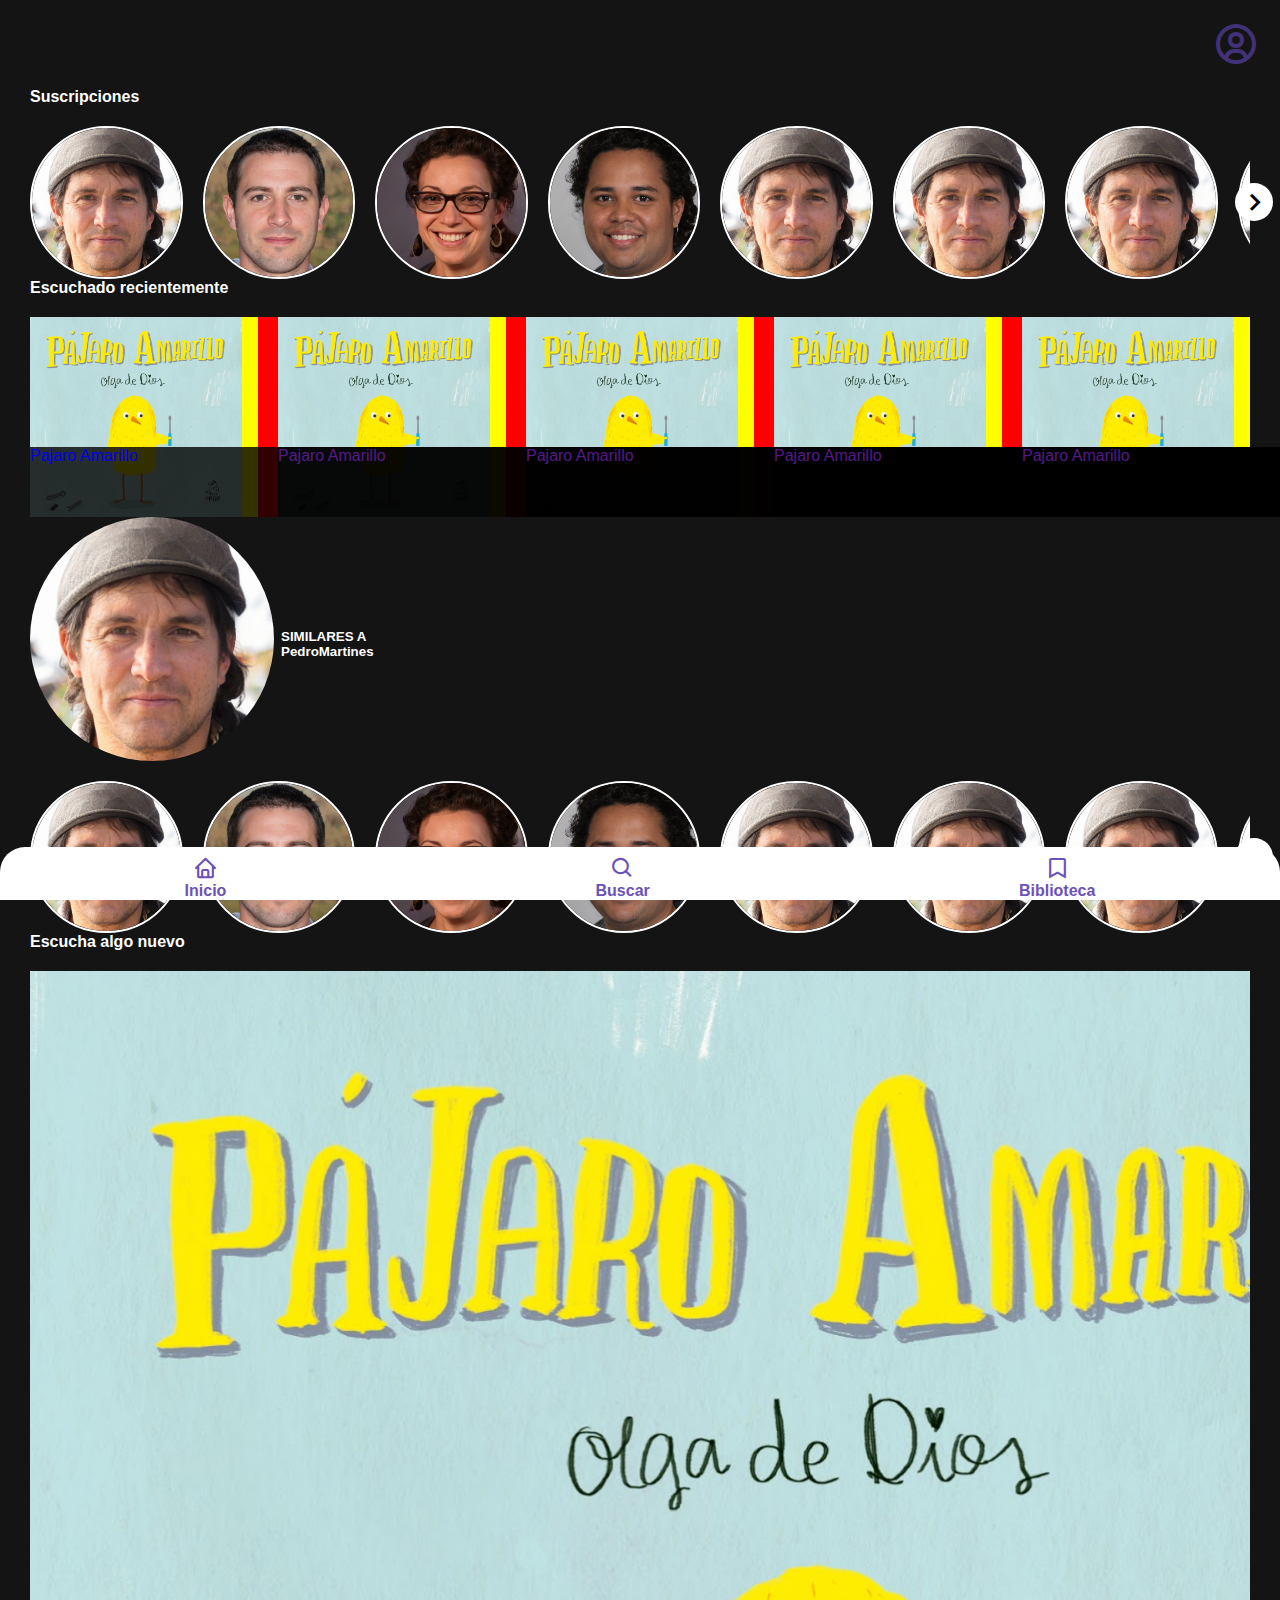
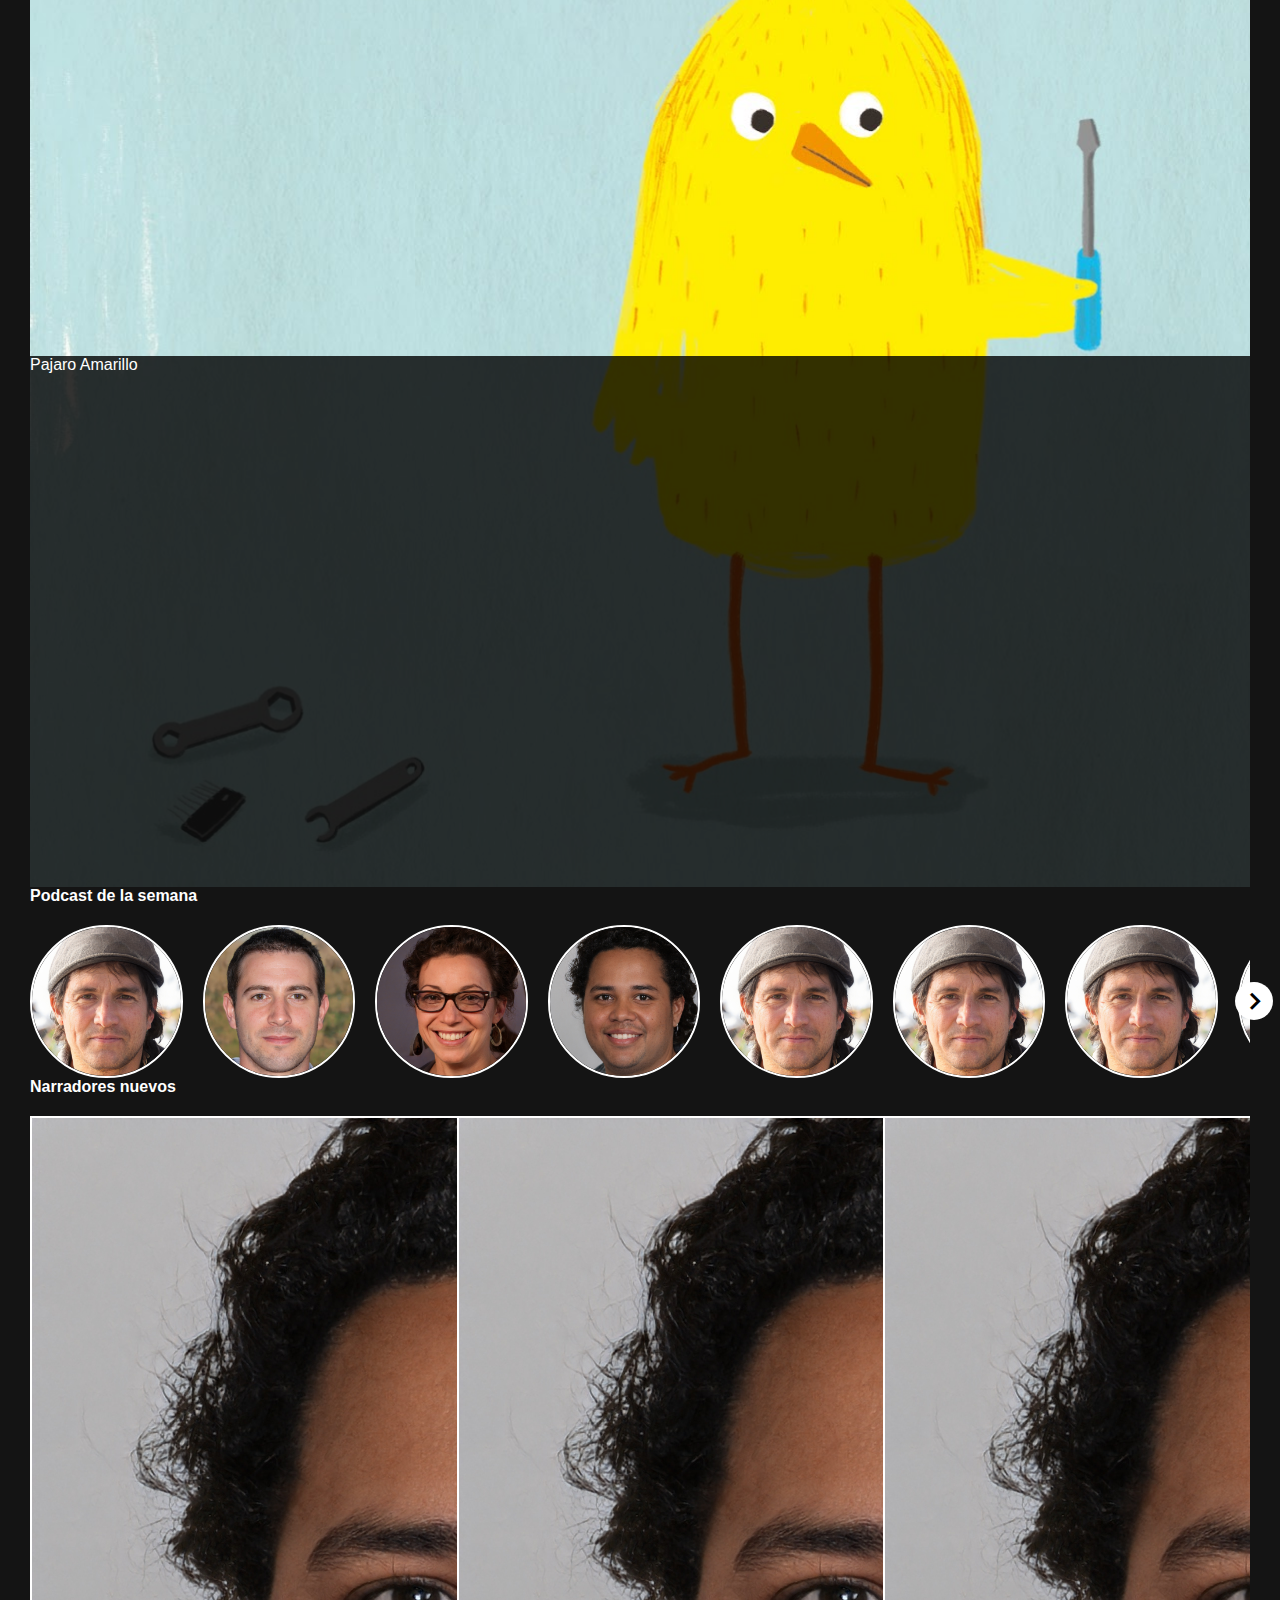
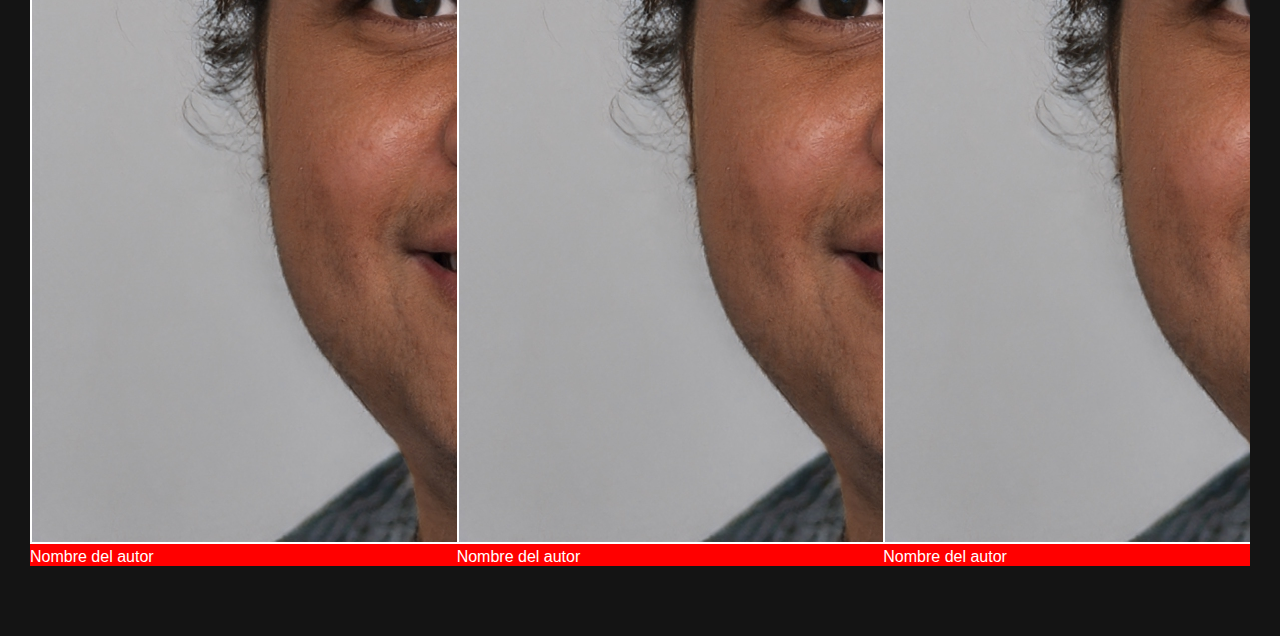
==== views/principal/inicio.html @ 51364b33 "first commit" ====
<!DOCTYPE html>
<html lang="en">
<head>
    <meta charset="UTF-8">
    <meta http-equiv="X-UA-Compatible" content="IE=edge">
    <meta name="viewport" content="width=device-width, initial-scale=1.0">
    <!-- Bootstrap -->
    <link href="https://cdn.jsdelivr.net/npm/bootstrap@5.1.3/dist/css/bootstrap.min.css" rel="stylesheet" integrity="sha384-1BmE4kWBq78iYhFldvKuhfTAU6auU8tT94WrHftjDbrCEXSU1oBoqyl2QvZ6jIW3" crossorigin="anonymous">
    <link href='https://unpkg.com/boxicons@2.1.4/css/boxicons.min.css' rel='stylesheet'>


    <link rel="stylesheet" href="/css/principal/inicio.css">
    <script src="../../js/carousel.js" defer></script>
    <title>Pagina de inicio</title>
</head>
<body>
    <header>
        <i class='bx bx-lg bx-user-circle'></i>
    </header>
    <main>
        <section class="mb-3">
            <p>Suscripciones</p>
            <div class="wrapper">
                <i id="left-suscripcion" class='bx bx-md bx-chevron-left'></i>
                <div class="carousel">
                    <img src="../../img/perfil/sub 1.jpg"  draggable="false" alt="">
                    <img src="../../img/perfil/sub 2.jpg"  draggable="false" alt="">
                    <img src="../../img/perfil/sub 3.jpg"  draggable="false" alt="">
                    <img src="../../img/perfil/sub 5.jpg"  draggable="false" alt="">
                    <img src="../../img/perfil/sub 1.jpg"  draggable="false" alt="">
                    <img src="../../img/perfil/sub 1.jpg"  draggable="false" alt="">
                    <img src="../../img/perfil/sub 1.jpg"  draggable="false" alt="">
                    <img src="../../img/perfil/sub 1.jpg"  draggable="false" alt="">
                    <img src="../../img/perfil/sub 1.jpg"  draggable="false" alt="">
                    <img src="../../img/perfil/sub 1.jpg"  draggable="false" alt="">
                    <img src="../../img/perfil/sub 1.jpg"  draggable="false" alt="">
                    <img src="../../img/perfil/sub 1.jpg"  draggable="false" alt="">
                    <img src="../../img/perfil/sub 1.jpg"  draggable="false" alt="">
                    <img src="../../img/perfil/sub 1.jpg"  draggable="false" alt="">
                    <img src="../../img/perfil/sub 1.jpg"  draggable="false" alt="">
                    <img src="../../img/perfil/sub 1.jpg"  draggable="false" alt="">
                    <img src="../../img/perfil/sub 1.jpg"  draggable="false" alt="">
                    <img src="../../img/perfil/sub 1.jpg"  draggable="false" alt="">
                    <img src="../../img/perfil/sub 1.jpg"  draggable="false" alt="">
                    <img src="../../img/perfil/sub 1.jpg"  draggable="false" alt="">
                </div>
                <i id="right-suscripcion" class='bx bx-md bx-chevron-right'></i>
            </div>
        </section>
        <section class="my-2">
            <p>Escuchado recientemente</p>
            <div class="wrapper">
                <div class="carousel-2">
                    <a href="#">
                        <div class="card">
                            <img src="../../img/sub 4.jpg" class="card-img-top">
                            <div class="card-body bg-transpblack">
                                <p class="card-text">Pajaro Amarillo</p>
                            </div>
                        </div>    
                    </a>
                    <a href="">
                        <div class="card">
                            <img src="../../img/sub 4.jpg" class="card-img-top">
                            <div class="card-body bg-transpblack">
                                <p class="card-text">Pajaro Amarillo</p>
                            </div>
                        </div>
                    </a>
                    <a href="">
                        <div class="card">
                            <img src="../../img/sub 4.jpg" class="card-img-top">
                            <div class="card-body bg-transpblack">
                                <p class="card-text">Pajaro Amarillo</p>
                            </div>
                        </div>
                    </a>
                    <a href="">
                        <div class="card">
                            <img src="../../img/sub 4.jpg" class="card-img-top">
                            <div class="card-body bg-transpblack">
                                <p class="card-text">Pajaro Amarillo</p>
                            </div>
                        </div>
                    </a>
                    <a href="">
                        <div class="card">
                            <img src="../../img/sub 4.jpg" class="card-img-top">
                            <div class="card-body bg-transpblack">
                                <p class="card-text">Pajaro Amarillo</p>
                            </div>
                        </div>
                    </a>
                </div>
            </div>
        </section>
        <section class="my-2">
            <div class="similares">
                <img src="../../img/perfil/sub 1.jpg" alt="Pedro Martines" class="img-fluid">
                <p>SIMILARES A <br>PedroMartines</p>
            </div>
            <div class="wrapper">
                <i id="left-suscripcion" class='bx bx-md bx-chevron-left'></i>
                <div class="carousel">
                    <img src="../../img/perfil/sub 1.jpg"  draggable="false" alt="">
                    <img src="../../img/perfil/sub 2.jpg"  draggable="false" alt="">
                    <img src="../../img/perfil/sub 3.jpg"  draggable="false" alt="">
                    <img src="../../img/perfil/sub 5.jpg"  draggable="false" alt="">
                    <img src="../../img/perfil/sub 1.jpg"  draggable="false" alt="">
                    <img src="../../img/perfil/sub 1.jpg"  draggable="false" alt="">
                    <img src="../../img/perfil/sub 1.jpg"  draggable="false" alt="">
                    <img src="../../img/perfil/sub 1.jpg"  draggable="false" alt="">
                    <img src="../../img/perfil/sub 1.jpg"  draggable="false" alt="">
                    <img src="../../img/perfil/sub 1.jpg"  draggable="false" alt="">
                    <img src="../../img/perfil/sub 1.jpg"  draggable="false" alt="">
                    <img src="../../img/perfil/sub 1.jpg"  draggable="false" alt="">
                    <img src="../../img/perfil/sub 1.jpg"  draggable="false" alt="">
                    <img src="../../img/perfil/sub 1.jpg"  draggable="false" alt="">
                    <img src="../../img/perfil/sub 1.jpg"  draggable="false" alt="">
                    <img src="../../img/perfil/sub 1.jpg"  draggable="false" alt="">
                    <img src="../../img/perfil/sub 1.jpg"  draggable="false" alt="">
                    <img src="../../img/perfil/sub 1.jpg"  draggable="false" alt="">
                    <img src="../../img/perfil/sub 1.jpg"  draggable="false" alt="">
                    <img src="../../img/perfil/sub 1.jpg"  draggable="false" alt="">
                </div>
                <i id="right-suscripcion" class='bx bx-md bx-chevron-right'></i>
            </div>
        </section>
        <section class="my-2">
            <p>Escucha algo nuevo</p>
            <div class="wrapper">
                <div class="carousel-2">
                    <div class="card m-o p-0" draggable="false">
                        <img src="../../img/sub 4.jpg" class="card-img-top">
                        <div class="card-body bg-transpblack">
                            <p class="card-text">Pajaro Amarillo</p>
                        </div>
                    </div>
                    <div class="card m-o p-0" draggable="false">
                        <img src="../../img/sub 4.jpg" class="card-img-top">
                        <div class="card-body bg-transpblack">
                            <p class="card-text">Pajaro Amarillo</p>
                        </div>
                    </div>
                    <div class="card m-o p-0" draggable="false">
                        <img src="../../img/sub 4.jpg" class="card-img-top">
                        <div class="card-body bg-transpblack">
                            <p class="card-text">Pajaro Amarillo</p>
                        </div>
                    </div>
                    <div class="card m-o p-0" draggable="false">
                        <img src="../../img/sub 4.jpg" class="card-img-top">
                        <div class="card-body bg-transpblack">
                            <p class="card-text">Pajaro Amarillo</p>
                        </div>
                    </div>
                    <div class="card m-o p-0" draggable="false">
                        <img src="../../img/sub 4.jpg" class="card-img-top">
                        <div class="card-body bg-transpblack">
                            <p class="card-text">Pajaro Amarillo</p>
                        </div>
                    </div>
                </div>
            </div>
        </section>
        <section class="my-2">
            <p>Podcast de la semana</p>
            <div class="wrapper">
                <i id="left-suscripcion" class='bx bx-md bx-chevron-left'></i>
                <div class="carousel">
                    <img src="../../img/perfil/sub 1.jpg"  draggable="false" alt="">
                    <img src="../../img/perfil/sub 2.jpg"  draggable="false" alt="">
                    <img src="../../img/perfil/sub 3.jpg"  draggable="false" alt="">
                    <img src="../../img/perfil/sub 5.jpg"  draggable="false" alt="">
                    <img src="../../img/perfil/sub 1.jpg"  draggable="false" alt="">
                    <img src="../../img/perfil/sub 1.jpg"  draggable="false" alt="">
                    <img src="../../img/perfil/sub 1.jpg"  draggable="false" alt="">
                    <img src="../../img/perfil/sub 1.jpg"  draggable="false" alt="">
                    <img src="../../img/perfil/sub 1.jpg"  draggable="false" alt="">
                    <img src="../../img/perfil/sub 1.jpg"  draggable="false" alt="">
                    <img src="../../img/perfil/sub 1.jpg"  draggable="false" alt="">
                    <img src="../../img/perfil/sub 1.jpg"  draggable="false" alt="">
                    <img src="../../img/perfil/sub 1.jpg"  draggable="false" alt="">
                    <img src="../../img/perfil/sub 1.jpg"  draggable="false" alt="">
                    <img src="../../img/perfil/sub 1.jpg"  draggable="false" alt="">
                    <img src="../../img/perfil/sub 1.jpg"  draggable="false" alt="">
                    <img src="../../img/perfil/sub 1.jpg"  draggable="false" alt="">
                    <img src="../../img/perfil/sub 1.jpg"  draggable="false" alt="">
                    <img src="../../img/perfil/sub 1.jpg"  draggable="false" alt="">
                    <img src="../../img/perfil/sub 1.jpg"  draggable="false" alt="">
                </div>
                <i id="right-suscripcion" class='bx bx-md bx-chevron-right'></i>
            </div>
        </section>
        <section class="my-2">
            <p>Narradores nuevos</p>
            <div class="wrapper">
                <div class="carousel-biografia">
                    <div class="item">
                        <img class="img-fluid" src="../../img/perfil/sub 5.jpg" alt="Autor">
                        <p>Nombre del autor</p>
                    </div>
                    <div class="item">
                        <img class="img-fluid" src="../../img/perfil/sub 5.jpg" alt="Autor">
                        <p>Nombre del autor</p>
                    </div>
                    <div class="item">
                        <img class="img-fluid" src="../../img/perfil/sub 5.jpg" alt="Autor">
                        <p>Nombre del autor</p>
                    </div>
                    <div class="item">
                        <img class="img-fluid" src="../../img/perfil/sub 5.jpg" alt="Autor">
                        <p>Nombre del autor</p>
                    </div>
                    </div>
                </div>
            </div>
        </section>
    </main>
    <footer>
        <nav class="navigation">
            <div class="inicio">
                <a href="">
                    <i class='bx bx-sm bx-home'></i>
                    <p>Inicio</p>
                </a>
            </div>
            <div class="buscar">
                <a href="">
                    <i class='bx bx-sm bx-search'></i>
                    <p>Buscar</p>
                </a>
            </div>
            <div class="biblioteca">
                <a href="">
                    <i class='bx bx-sm bx-bookmark'></i>
                    <p>Biblioteca</p>
                </a>
            </div>
        </nav>
    </footer>

    <!-- Bundle Bootstrap -->
    <script src="https://cdn.jsdelivr.net/npm/bootstrap@5.1.3/dist/js/bootstrap.bundle.min.js" integrity="sha384-ka7Sk0Gln4gmtz2MlQnikT1wXgYsOg+OMhuP+IlRH9sENBO0LRn5q+8nbTov4+1p" crossorigin="anonymous"></script>

</body>
</html>
---- css/principal/inicio.css ----
/* Primary color: #2a255b */
/* Secondary color: #413178 */
/* Light color: #aca6c4 */

*{
    margin: 0;
    padding: 0;
    box-sizing: border-box;
}
body{
    background: rgb(20, 20, 20);
    position: relative;
    padding-bottom: 70px;
    min-height: 100vh;
    justify-content: center;
    font-family: 'Segoe UI', Tahoma, sans-serif,Arial, Helvetica, sans-serif;
    color: white;
}

header{
    display: flex;
    flex-direction: column;
    align-items: flex-end;
    width: 100%;
    padding: 20px;
    color: #413178;
}
header > a{
    color: white;
}
main{
    display:flex;
    flex-direction: column;
    padding: 0px 30px;
    /* min-height: calc(100vh - 40px - 70px); */
    /* height: fit-content; */
}
main > p {
    color: black;
}

main > section {
    text-align:start;
}
main > section > p{
    font-size:12pt;
    font-weight: bold;
}
.btn-custom{
    background-color: #413178;
    text-align: center;
    width: 100%;
    padding: 10px;
    border-radius: 25px;
    border: none;
    color: white;
}

.btn-primario{
    text-decoration: none;
    background: #4080FE;
    border-radius: 6px;
    padding: 10px 34px;
    color: white;
    margin-top: 40%;
}

.btn-primario:hover{
    background: #2363e4;
    color: rgb(226, 226, 226);
}

footer{
    position: fixed;
    z-index: 4;
    bottom: 0;
    width: 100%;
    background: white;
    border-radius: 25px 25px 0px 0px;
}

.navigation{
    display: flex;
    padding: 10px 0px 0px 0px;
    flex-direction: row;
    align-items: center;
    justify-content: center;
    justify-content: space-around;
}
.navigation > div > a{
    display: flex;
    flex-direction: column;
    text-decoration: none;
    text-align: center;
    align-items: center;
    font-weight: bold;
    color: #6b52b9;
}
.navigation > div > a:hover{
    color: #3b2b70;
}
.similares{
    display: flex;
    flex-direction: row;
    align-items: center;
    vertical-align: middle;
    gap: 7px;
    font-size: 10pt;
    font-weight: bold;
}
.similares > p{
    padding: 10px 0px 0px 0px; /*Considerar*/
}
.similares > img{
    width: calc(100%/5);
    border-radius: 50%;
    object-fit: cover;
}


/* Carousel */
.wrapper{
    position: relative;
    margin-top: 20px;
    max-width: auto;
    z-index: 1;
}

.wrapper .carousel{
    font-size: 0px;
    cursor: pointer;
    overflow: hidden;
    white-space: nowrap;
    scroll-behavior: smooth;
}
.carousel.dragging{
    cursor: grab;
    scroll-behavior: auto;
}
.carousel.dragging img{
    pointer-events: none;
}

.carousel > img{
    height: calc(100%/8); /*OPcional*/
    object-fit: cover;
    margin-left: 20px;
    width: calc(100%/8);
    border-radius: 50%;
    border: 2px solid white;
}
.carousel img:first-child{
    margin-left: 0px;
}

.wrapper i{
    top: 50%;
    height: 38px;
    width: 38px;
    z-index: 2;
    position: absolute;
    cursor: pointer;
    text-align: center;
    line-height: 38px;
    background: #fff;
    border-radius: 50%;
    color: black;
    transform: translateY(-50%);
}
.wrapper i:first-child{
    left: -23px;
    display: none;
}
.wrapper i:last-child{
    right: -23px;
}

@media  screen and (max-width: 900px) {
    .carousel img{
        width: calc(100%/4);
    }
}
@media  screen and (max-width: 550px) {
    .carousel img{
        width: calc(100%/3);
    }
}

.wrapper > .carousel-2{
    display: flex;
    flex-direction: row;
    background: red;
    cursor: pointer;
    overflow: hidden;
    white-space: nowrap;
    scroll-behavior: smooth;
}
.carousel-2 > a{
    background: yellow;
    height: 200px; /*OPcional*/
    margin-left: 20px;
    width: calc(100%/2);
}
.carousel-2 > a > div{
    height: 100%;
    width: 100%;
}
@media  screen and (max-width: 900px) {
    .carousel-2 > a{
        width: calc(100%/4);
    }
}
@media  screen and (max-width: 550px) {
    .carousel-2 > a{
        width: calc(100%/3);
    }
}

.carousel-2 > a:first-child{
    margin-left: 0px;
}
.card > img{
    object-fit: cover;
    height: 100%;
}
.bg-transpblack{
    display: flex;
    text-align: center;
    position: absolute;
    bottom: 0;
    background: rgba(0, 0, 0, 0.8);
    height: 35%;
    width: 100%;
}
.bg-transpblack > p{
    margin: 0;
    padding: 0;
}

.wrapper > .carousel-biografia{
    display: flex;
    flex-direction: row;
    background: red;
    cursor: pointer;
    overflow: hidden;
    white-space: nowrap;
    scroll-behavior: smooth;
}
.wrapper > .carousel-biografia >.item{
    height: fit-content;
    margin-left: 20px;
    width: calc(100%/3);
}
.wrapper > .carousel-biografia > .item:first-child{
    margin-left: 0px;
}
.wrapper > .carousel-biografia >.item > img{
    /*OPcional*/
    object-fit: cover;
    border: 2px solid white;
}
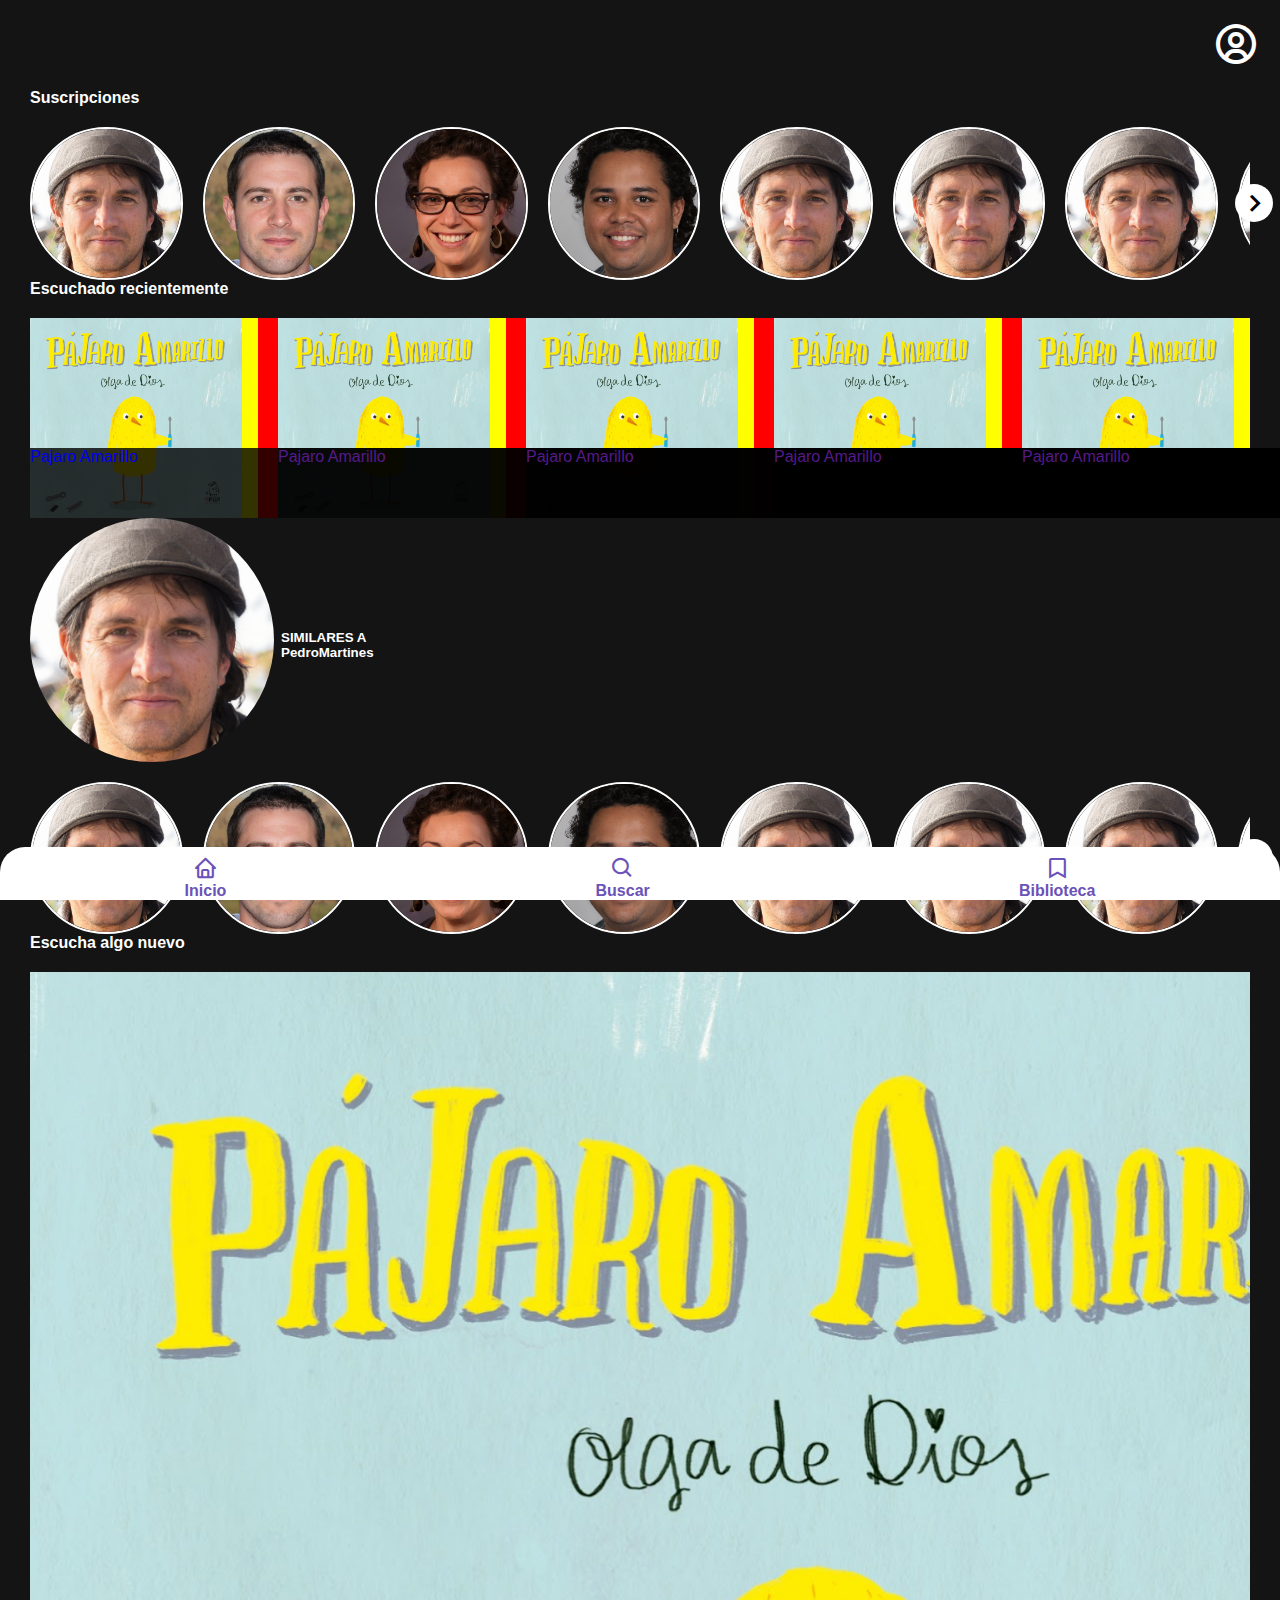
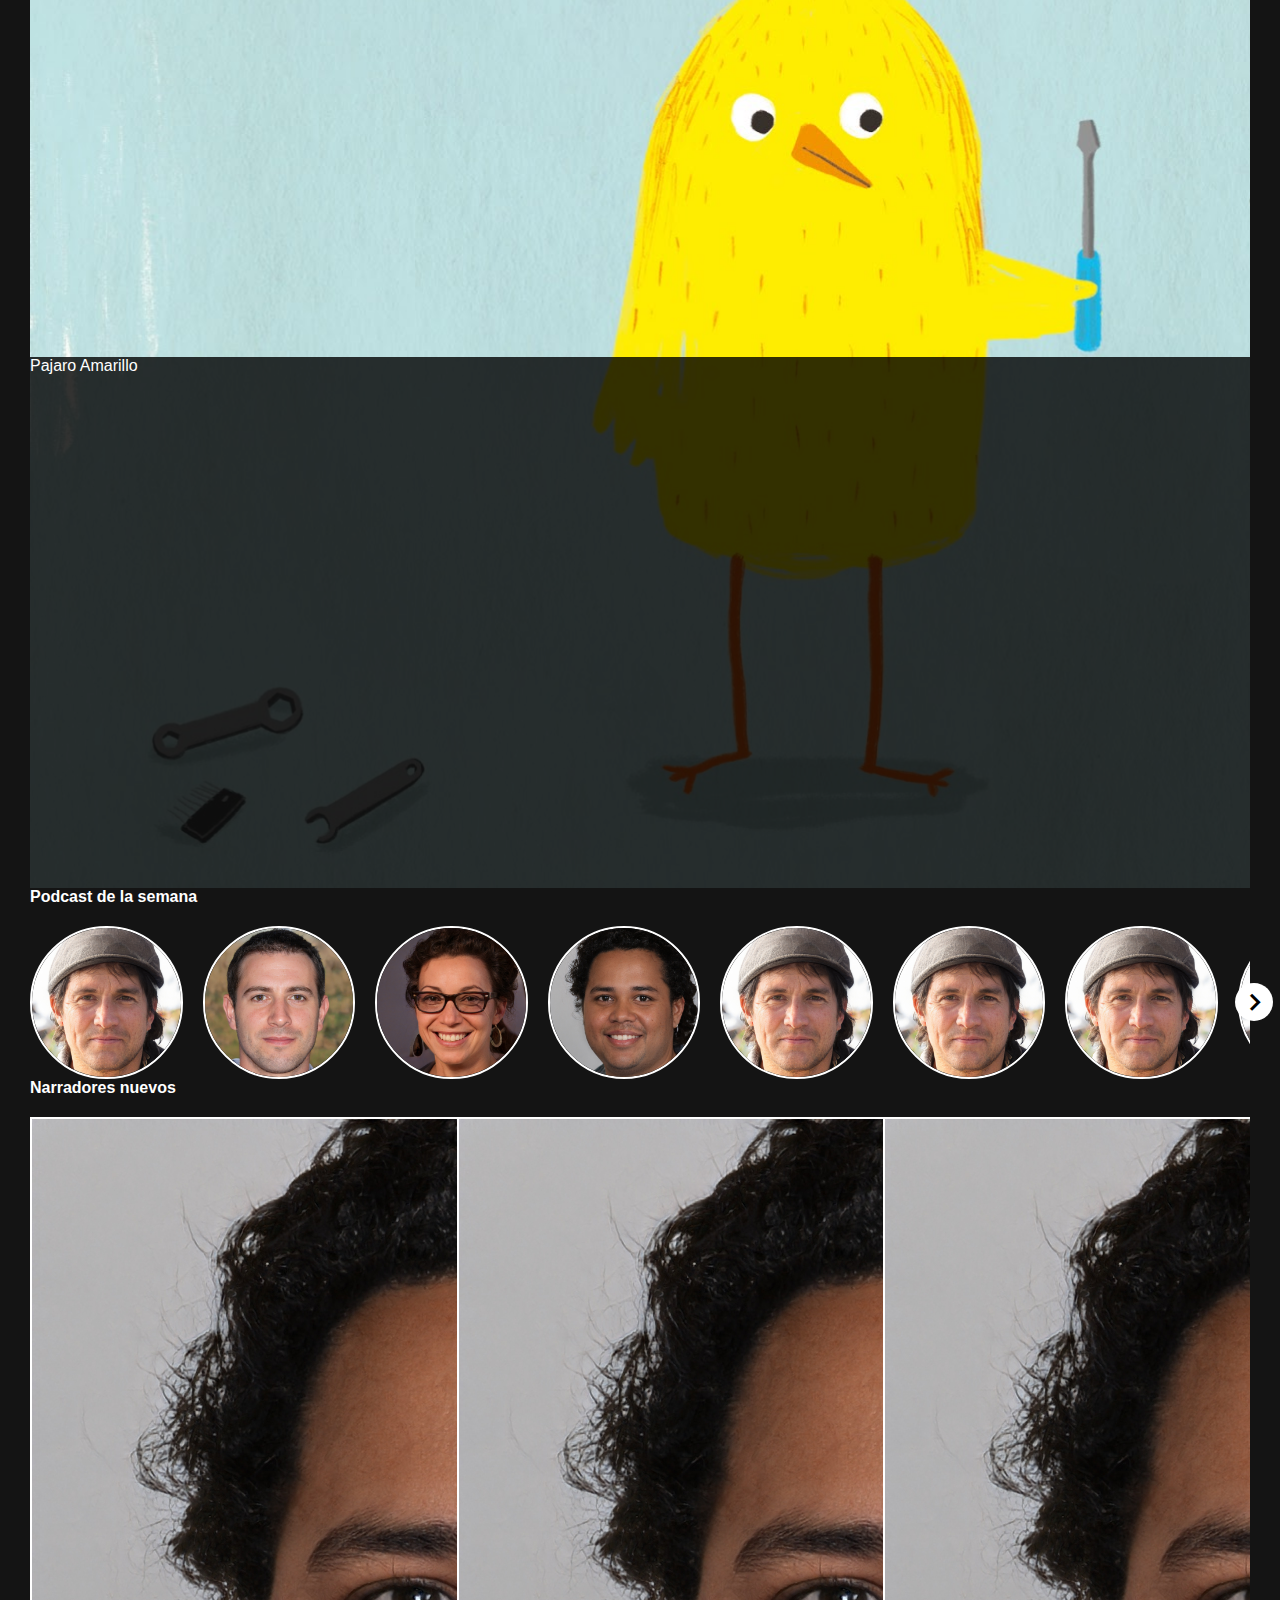
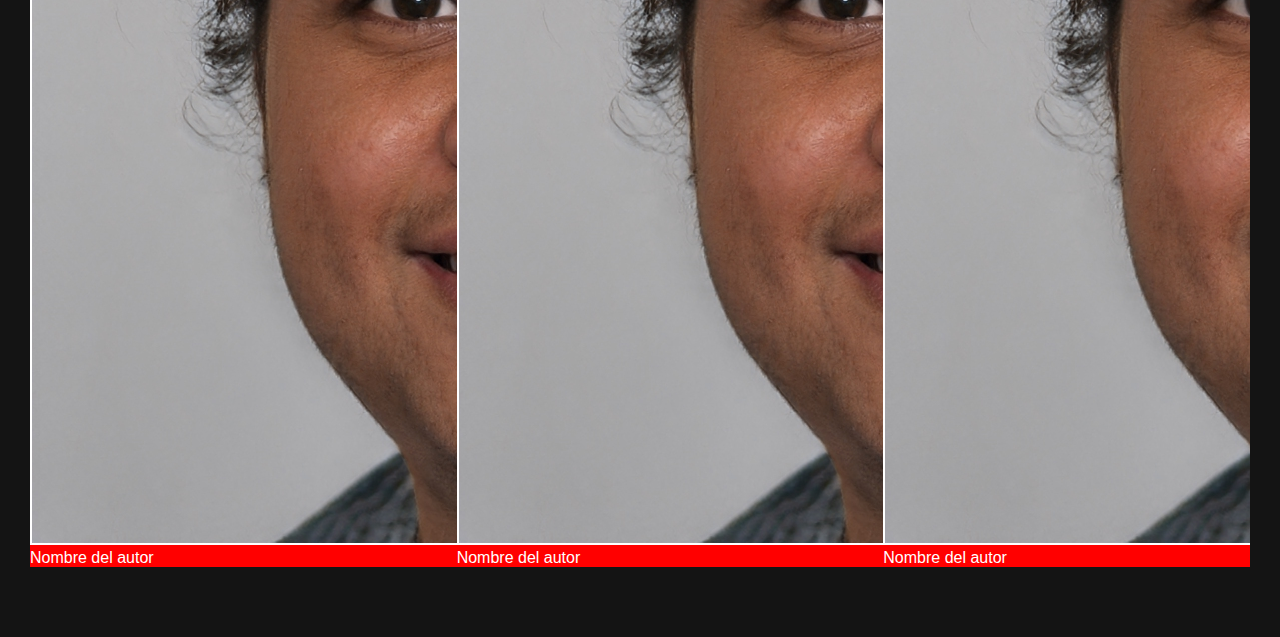
==== commit 056f78ea: "second commit" ====
--- a/views/principal/inicio.html
+++ b/views/principal/inicio.html
@@ -15,7 +15,9 @@
 </head>
 <body>
     <header>
-        <i class='bx bx-lg bx-user-circle'></i>
+        <a href="../profile/perfil.html">
+            <i class='bx bx-lg bx-user-circle'></i>
+        </a>
     </header>
     <main>
         <section class="mb-3">
@@ -220,19 +222,19 @@
     <footer>
         <nav class="navigation">
             <div class="inicio">
-                <a href="">
+                <a href="inicio.html">
                     <i class='bx bx-sm bx-home'></i>
                     <p>Inicio</p>
                 </a>
             </div>
             <div class="buscar">
-                <a href="">
+                <a href="buscar.html">
                     <i class='bx bx-sm bx-search'></i>
                     <p>Buscar</p>
                 </a>
             </div>
             <div class="biblioteca">
-                <a href="">
+                <a href="biblioteca.html">
                     <i class='bx bx-sm bx-bookmark'></i>
                     <p>Biblioteca</p>
                 </a>
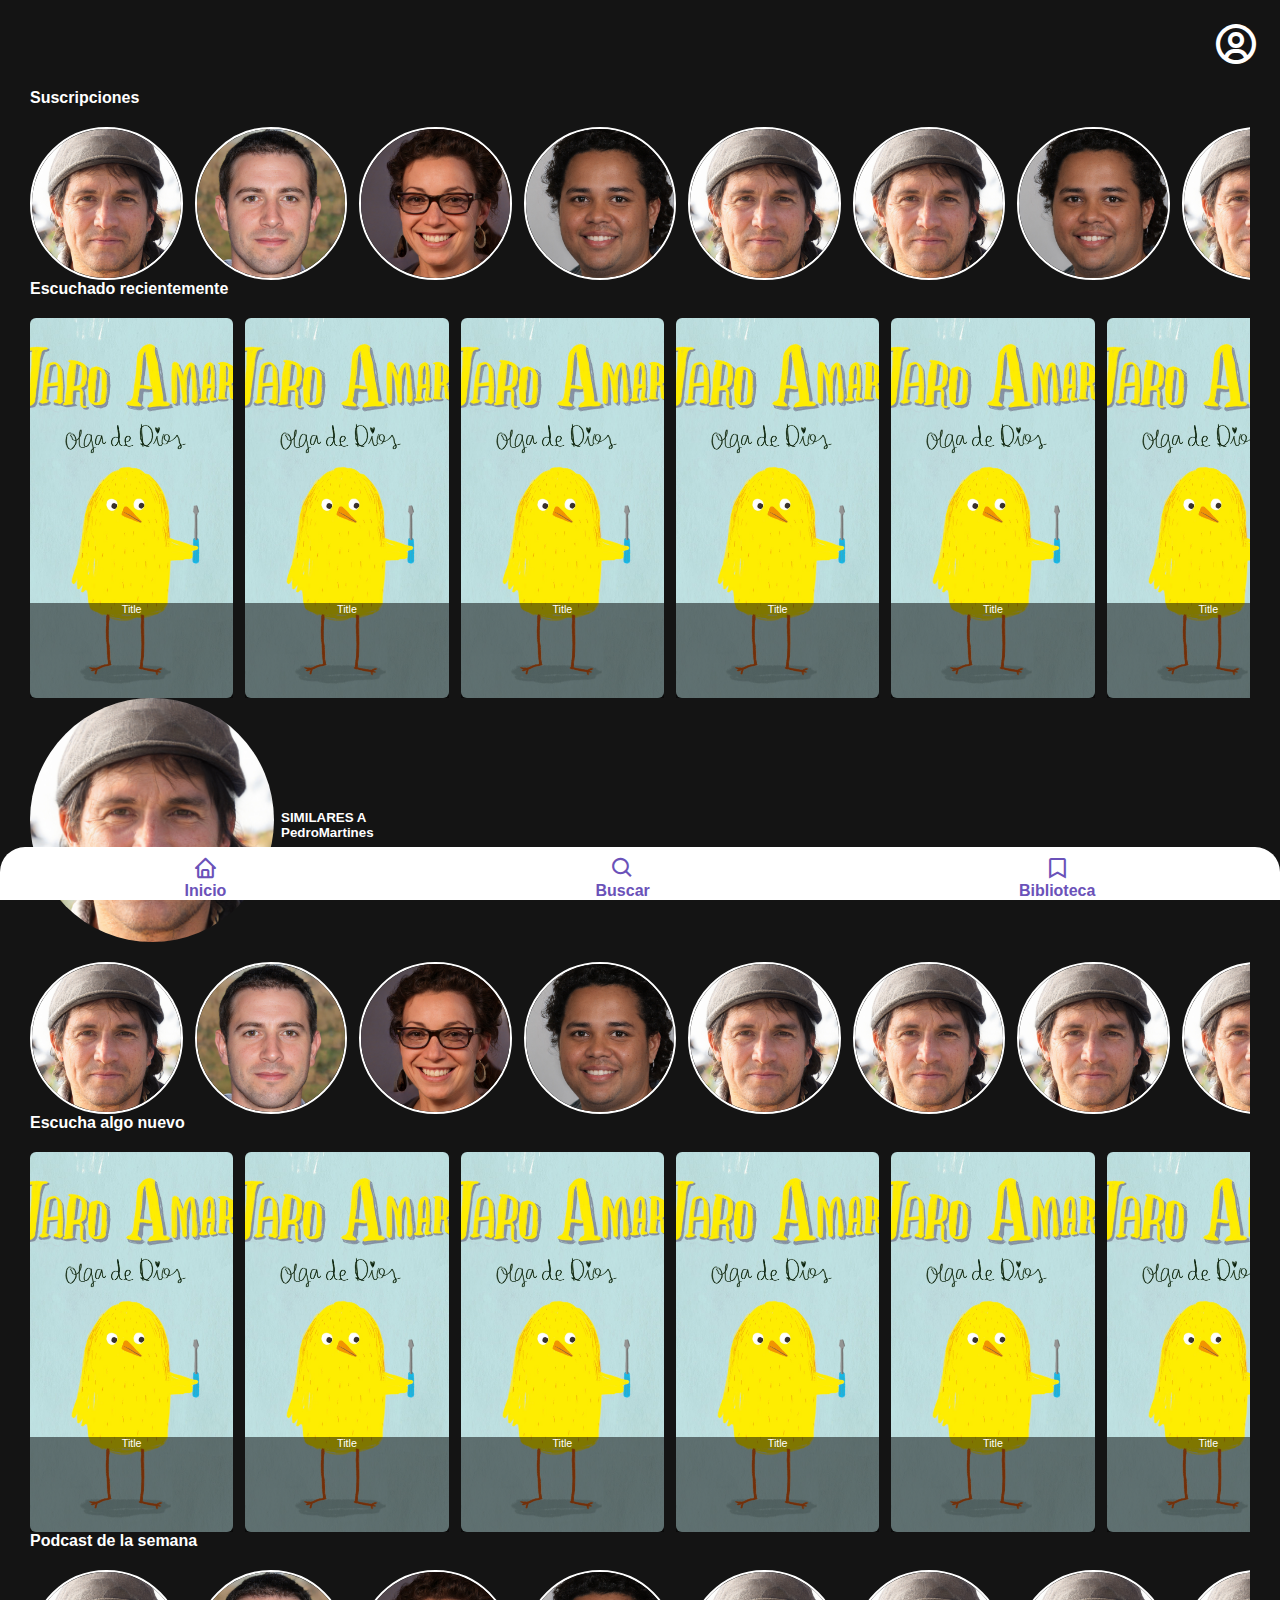
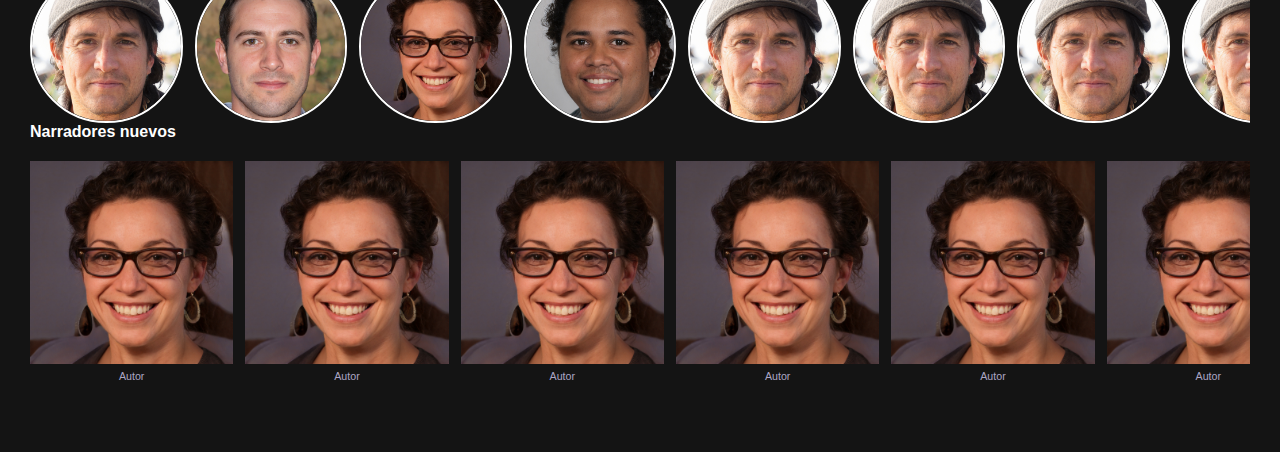
==== commit f9739dab: "completed v1" ====
--- a/views/principal/inicio.html
+++ b/views/principal/inicio.html
@@ -23,7 +23,6 @@
         <section class="mb-3">
             <p>Suscripciones</p>
             <div class="wrapper">
-                <i id="left-suscripcion" class='bx bx-md bx-chevron-left'></i>
                 <div class="carousel">
                     <img src="../../img/perfil/sub 1.jpg"  draggable="false" alt="">
                     <img src="../../img/perfil/sub 2.jpg"  draggable="false" alt="">
@@ -31,68 +30,51 @@
                     <img src="../../img/perfil/sub 5.jpg"  draggable="false" alt="">
                     <img src="../../img/perfil/sub 1.jpg"  draggable="false" alt="">
                     <img src="../../img/perfil/sub 1.jpg"  draggable="false" alt="">
-                    <img src="../../img/perfil/sub 1.jpg"  draggable="false" alt="">
-                    <img src="../../img/perfil/sub 1.jpg"  draggable="false" alt="">
-                    <img src="../../img/perfil/sub 1.jpg"  draggable="false" alt="">
-                    <img src="../../img/perfil/sub 1.jpg"  draggable="false" alt="">
-                    <img src="../../img/perfil/sub 1.jpg"  draggable="false" alt="">
-                    <img src="../../img/perfil/sub 1.jpg"  draggable="false" alt="">
-                    <img src="../../img/perfil/sub 1.jpg"  draggable="false" alt="">
-                    <img src="../../img/perfil/sub 1.jpg"  draggable="false" alt="">
-                    <img src="../../img/perfil/sub 1.jpg"  draggable="false" alt="">
-                    <img src="../../img/perfil/sub 1.jpg"  draggable="false" alt="">
-                    <img src="../../img/perfil/sub 1.jpg"  draggable="false" alt="">
-                    <img src="../../img/perfil/sub 1.jpg"  draggable="false" alt="">
-                    <img src="../../img/perfil/sub 1.jpg"  draggable="false" alt="">
-                    <img src="../../img/perfil/sub 1.jpg"  draggable="false" alt="">
-                </div>
-                <i id="right-suscripcion" class='bx bx-md bx-chevron-right'></i>
+                    <img src="../../img/perfil/sub 5.jpg"  draggable="false" alt="">
+                    <img src="../../img/perfil/sub 1.jpg"  draggable="false" alt="">
+                    <img src="../../img/perfil/sub 1.jpg"  draggable="false" alt="">
+                </div>
             </div>
         </section>
         <section class="my-2">
             <p>Escuchado recientemente</p>
             <div class="wrapper">
-                <div class="carousel-2">
-                    <a href="#">
-                        <div class="card">
-                            <img src="../../img/sub 4.jpg" class="card-img-top">
-                            <div class="card-body bg-transpblack">
-                                <p class="card-text">Pajaro Amarillo</p>
-                            </div>
-                        </div>    
-                    </a>
-                    <a href="">
-                        <div class="card">
-                            <img src="../../img/sub 4.jpg" class="card-img-top">
-                            <div class="card-body bg-transpblack">
-                                <p class="card-text">Pajaro Amarillo</p>
-                            </div>
-                        </div>
-                    </a>
-                    <a href="">
-                        <div class="card">
-                            <img src="../../img/sub 4.jpg" class="card-img-top">
-                            <div class="card-body bg-transpblack">
-                                <p class="card-text">Pajaro Amarillo</p>
-                            </div>
-                        </div>
-                    </a>
-                    <a href="">
-                        <div class="card">
-                            <img src="../../img/sub 4.jpg" class="card-img-top">
-                            <div class="card-body bg-transpblack">
-                                <p class="card-text">Pajaro Amarillo</p>
-                            </div>
-                        </div>
-                    </a>
-                    <a href="">
-                        <div class="card">
-                            <img src="../../img/sub 4.jpg" class="card-img-top">
-                            <div class="card-body bg-transpblack">
-                                <p class="card-text">Pajaro Amarillo</p>
-                            </div>
-                        </div>
-                    </a>
+                <div class="carousel">
+                    <div class="tarjeta" style="background-image: url('/img/sub 4.jpg');">
+                        <div class="tarjeta-body">
+                            <p class="tarjeta-text">Title</p>
+                        </div>
+                    </div>
+                    <div class="tarjeta" style="background-image: url('/img/sub 4.jpg');">
+                        <div class="tarjeta-body">
+                            <p class="tarjeta-text">Title</p>
+                        </div>
+                    </div>
+                    <div class="tarjeta" style="background-image: url('/img/sub 4.jpg');">
+                        <div class="tarjeta-body">
+                            <p class="tarjeta-text">Title</p>
+                        </div>
+                    </div>
+                    <div class="tarjeta" style="background-image: url('/img/sub 4.jpg');">
+                        <div class="tarjeta-body">
+                            <p class="tarjeta-text">Title</p>
+                        </div>
+                    </div>
+                    <div class="tarjeta" style="background-image: url('/img/sub 4.jpg');">
+                        <div class="tarjeta-body">
+                            <p class="tarjeta-text">Title</p>
+                        </div>
+                    </div>
+                    <div class="tarjeta" style="background-image: url('/img/sub 4.jpg');">
+                        <div class="tarjeta-body">
+                            <p class="tarjeta-text">Title</p>
+                        </div>
+                    </div>
+                    <div class="tarjeta" style="background-image: url('/img/sub 4.jpg');">
+                        <div class="tarjeta-body">
+                            <p class="tarjeta-text">Title</p>
+                        </div>
+                    </div>
                 </div>
             </div>
         </section>
@@ -102,7 +84,6 @@
                 <p>SIMILARES A <br>PedroMartines</p>
             </div>
             <div class="wrapper">
-                <i id="left-suscripcion" class='bx bx-md bx-chevron-left'></i>
                 <div class="carousel">
                     <img src="../../img/perfil/sub 1.jpg"  draggable="false" alt="">
                     <img src="../../img/perfil/sub 2.jpg"  draggable="false" alt="">
@@ -113,53 +94,46 @@
                     <img src="../../img/perfil/sub 1.jpg"  draggable="false" alt="">
                     <img src="../../img/perfil/sub 1.jpg"  draggable="false" alt="">
                     <img src="../../img/perfil/sub 1.jpg"  draggable="false" alt="">
-                    <img src="../../img/perfil/sub 1.jpg"  draggable="false" alt="">
-                    <img src="../../img/perfil/sub 1.jpg"  draggable="false" alt="">
-                    <img src="../../img/perfil/sub 1.jpg"  draggable="false" alt="">
-                    <img src="../../img/perfil/sub 1.jpg"  draggable="false" alt="">
-                    <img src="../../img/perfil/sub 1.jpg"  draggable="false" alt="">
-                    <img src="../../img/perfil/sub 1.jpg"  draggable="false" alt="">
-                    <img src="../../img/perfil/sub 1.jpg"  draggable="false" alt="">
-                    <img src="../../img/perfil/sub 1.jpg"  draggable="false" alt="">
-                    <img src="../../img/perfil/sub 1.jpg"  draggable="false" alt="">
-                    <img src="../../img/perfil/sub 1.jpg"  draggable="false" alt="">
-                    <img src="../../img/perfil/sub 1.jpg"  draggable="false" alt="">
-                </div>
-                <i id="right-suscripcion" class='bx bx-md bx-chevron-right'></i>
+                </div>
             </div>
         </section>
         <section class="my-2">
             <p>Escucha algo nuevo</p>
             <div class="wrapper">
-                <div class="carousel-2">
-                    <div class="card m-o p-0" draggable="false">
-                        <img src="../../img/sub 4.jpg" class="card-img-top">
-                        <div class="card-body bg-transpblack">
-                            <p class="card-text">Pajaro Amarillo</p>
-                        </div>
-                    </div>
-                    <div class="card m-o p-0" draggable="false">
-                        <img src="../../img/sub 4.jpg" class="card-img-top">
-                        <div class="card-body bg-transpblack">
-                            <p class="card-text">Pajaro Amarillo</p>
-                        </div>
-                    </div>
-                    <div class="card m-o p-0" draggable="false">
-                        <img src="../../img/sub 4.jpg" class="card-img-top">
-                        <div class="card-body bg-transpblack">
-                            <p class="card-text">Pajaro Amarillo</p>
-                        </div>
-                    </div>
-                    <div class="card m-o p-0" draggable="false">
-                        <img src="../../img/sub 4.jpg" class="card-img-top">
-                        <div class="card-body bg-transpblack">
-                            <p class="card-text">Pajaro Amarillo</p>
-                        </div>
-                    </div>
-                    <div class="card m-o p-0" draggable="false">
-                        <img src="../../img/sub 4.jpg" class="card-img-top">
-                        <div class="card-body bg-transpblack">
-                            <p class="card-text">Pajaro Amarillo</p>
+                <div class="carousel">
+                    <div class="tarjeta" style="background-image: url('/img/sub 4.jpg');">
+                        <div class="tarjeta-body">
+                            <p class="tarjeta-text">Title</p>
+                        </div>
+                    </div>
+                    <div class="tarjeta" style="background-image: url('/img/sub 4.jpg');">
+                        <div class="tarjeta-body">
+                            <p class="tarjeta-text">Title</p>
+                        </div>
+                    </div>
+                    <div class="tarjeta" style="background-image: url('/img/sub 4.jpg');">
+                        <div class="tarjeta-body">
+                            <p class="tarjeta-text">Title</p>
+                        </div>
+                    </div>
+                    <div class="tarjeta" style="background-image: url('/img/sub 4.jpg');">
+                        <div class="tarjeta-body">
+                            <p class="tarjeta-text">Title</p>
+                        </div>
+                    </div>
+                    <div class="tarjeta" style="background-image: url('/img/sub 4.jpg');">
+                        <div class="tarjeta-body">
+                            <p class="tarjeta-text">Title</p>
+                        </div>
+                    </div>
+                    <div class="tarjeta" style="background-image: url('/img/sub 4.jpg');">
+                        <div class="tarjeta-body">
+                            <p class="tarjeta-text">Title</p>
+                        </div>
+                    </div>
+                    <div class="tarjeta" style="background-image: url('/img/sub 4.jpg');">
+                        <div class="tarjeta-body">
+                            <p class="tarjeta-text">Title</p>
                         </div>
                     </div>
                 </div>
@@ -168,7 +142,6 @@
         <section class="my-2">
             <p>Podcast de la semana</p>
             <div class="wrapper">
-                <i id="left-suscripcion" class='bx bx-md bx-chevron-left'></i>
                 <div class="carousel">
                     <img src="../../img/perfil/sub 1.jpg"  draggable="false" alt="">
                     <img src="../../img/perfil/sub 2.jpg"  draggable="false" alt="">
@@ -180,40 +153,54 @@
                     <img src="../../img/perfil/sub 1.jpg"  draggable="false" alt="">
                     <img src="../../img/perfil/sub 1.jpg"  draggable="false" alt="">
                     <img src="../../img/perfil/sub 1.jpg"  draggable="false" alt="">
-                    <img src="../../img/perfil/sub 1.jpg"  draggable="false" alt="">
-                    <img src="../../img/perfil/sub 1.jpg"  draggable="false" alt="">
-                    <img src="../../img/perfil/sub 1.jpg"  draggable="false" alt="">
-                    <img src="../../img/perfil/sub 1.jpg"  draggable="false" alt="">
-                    <img src="../../img/perfil/sub 1.jpg"  draggable="false" alt="">
-                    <img src="../../img/perfil/sub 1.jpg"  draggable="false" alt="">
-                    <img src="../../img/perfil/sub 1.jpg"  draggable="false" alt="">
-                    <img src="../../img/perfil/sub 1.jpg"  draggable="false" alt="">
-                    <img src="../../img/perfil/sub 1.jpg"  draggable="false" alt="">
-                    <img src="../../img/perfil/sub 1.jpg"  draggable="false" alt="">
-                </div>
-                <i id="right-suscripcion" class='bx bx-md bx-chevron-right'></i>
-            </div>
-        </section>
-        <section class="my-2">
+                </div>
+            </div>
+        </section>
+        <section class="my-3">
             <p>Narradores nuevos</p>
             <div class="wrapper">
-                <div class="carousel-biografia">
-                    <div class="item">
-                        <img class="img-fluid" src="../../img/perfil/sub 5.jpg" alt="Autor">
-                        <p>Nombre del autor</p>
-                    </div>
-                    <div class="item">
-                        <img class="img-fluid" src="../../img/perfil/sub 5.jpg" alt="Autor">
-                        <p>Nombre del autor</p>
-                    </div>
-                    <div class="item">
-                        <img class="img-fluid" src="../../img/perfil/sub 5.jpg" alt="Autor">
-                        <p>Nombre del autor</p>
-                    </div>
-                    <div class="item">
-                        <img class="img-fluid" src="../../img/perfil/sub 5.jpg" alt="Autor">
-                        <p>Nombre del autor</p>
-                    </div>
+                <div id="carousel1" class="carousel">
+                    <div class="autor-profile">
+                        <img src="/img/perfil/sub 3.jpg" class="img-fluid" alt="Autor">
+                        <div class="autor-body">
+                            <p class="autor-text">Autor</p>
+                        </div>
+                    </div>
+                    <div class="autor-profile">
+                        <img src="/img/perfil/sub 3.jpg" class="img-fluid" alt="Autor">
+                        <div class="autor-body">
+                            <p class="autor-text">Autor</p>
+                        </div>
+                    </div>
+                    <div class="autor-profile">
+                        <img src="/img/perfil/sub 3.jpg" class="img-fluid" alt="Autor">
+                        <div class="autor-body">
+                            <p class="autor-text">Autor</p>
+                        </div>
+                    </div>
+                    <div class="autor-profile">
+                        <img src="/img/perfil/sub 3.jpg" class="img-fluid" alt="Autor">
+                        <div class="autor-body">
+                            <p class="autor-text">Autor</p>
+                        </div>
+                    </div>
+                    <div class="autor-profile">
+                        <img src="/img/perfil/sub 3.jpg" class="img-fluid" alt="Autor">
+                        <div class="autor-body">
+                            <p class="autor-text">Autor</p>
+                        </div>
+                    </div>
+                    <div class="autor-profile">
+                        <img src="/img/perfil/sub 3.jpg" class="img-fluid" alt="Autor">
+                        <div class="autor-body">
+                            <p class="autor-text">Autor</p>
+                        </div>
+                    </div>
+                    <div class="autor-profile">
+                        <img src="/img/perfil/sub 3.jpg" class="img-fluid" alt="Autor">
+                        <div class="autor-body">
+                            <p class="autor-text">Autor</p>
+                        </div>
                     </div>
                 </div>
             </div>
--- a/css/principal/inicio.css
+++ b/css/principal/inicio.css
@@ -118,16 +118,16 @@
 }
 
 
-/* Carousel */
+/* Carousel for suscriptions*/
 .wrapper{
-    position: relative;
     margin-top: 20px;
     max-width: auto;
-    z-index: 1;
 }
 
 .wrapper .carousel{
-    font-size: 0px;
+    display: flex;
+    flex-direction: row;
+    gap: 12px;
     cursor: pointer;
     overflow: hidden;
     white-space: nowrap;
@@ -144,118 +144,86 @@
 .carousel > img{
     height: calc(100%/8); /*OPcional*/
     object-fit: cover;
-    margin-left: 20px;
     width: calc(100%/8);
     border-radius: 50%;
     border: 2px solid white;
 }
-.carousel img:first-child{
-    margin-left: 0px;
-}
-
-.wrapper i{
-    top: 50%;
-    height: 38px;
-    width: 38px;
-    z-index: 2;
-    position: absolute;
-    cursor: pointer;
-    text-align: center;
-    line-height: 38px;
-    background: #fff;
-    border-radius: 50%;
-    color: black;
-    transform: translateY(-50%);
-}
-.wrapper i:first-child{
-    left: -23px;
-    display: none;
-}
-.wrapper i:last-child{
-    right: -23px;
-}
+/* Fin */
+
+/* Carousel for cards*/
+.carousel.dragging > .tarjeta{
+    pointer-events: none;
+}
+
+.carousel > .tarjeta{
+    height: 380px;
+    display: flex;
+    flex-direction: column;
+    justify-content: flex-end;
+    min-width: calc(100%/6);
+    border-radius: 6px;
+    background-position: center; /* Center the image */
+    background-repeat: no-repeat; /* Do not repeat the image */
+    background-size: cover; 
+}
+.carousel> .tarjeta> .tarjeta-body{
+    height: calc(100%/4);
+    background: rgba(0,0,0,0.5);
+    z-index: 3;
+    color: white;
+    font-size: 8pt;
+}
+.tarjeta-body>p{
+    text-align: center;
+}
+/* Fin */
+
+/* Carousel for Autor*/
+.carousel > .autor-profile{
+    height: calc(100%/6);
+    display: flex;
+    flex-direction: column;
+    min-width: calc(100%/6);
+    border-radius: 6px;
+}
+.carousel > .autor-profile>img{
+    width: 100%;
+}
+.carousel> .autor-profile> .autor-body{
+    z-index: 3;
+    color: #aca6c4;
+    font-size: 8pt;
+}
+.autor-body>p{
+    padding-top: 6px;
+    text-align: center;
+    font-weight: normal;
+}
+/* Fin */
 
 @media  screen and (max-width: 900px) {
+    .carousel >.tarjeta{
+        height: 200px;
+        min-width: calc(100%/4);
+    }
+    .carousel >.autor-profile{
+        height: calc(100%/4);
+        min-width: calc(100%/4);
+    }
     .carousel img{
         width: calc(100%/4);
     }
 }
 @media  screen and (max-width: 550px) {
+    .carousel >.tarjeta{
+        height: 143px;
+        min-width: calc(100%/3);
+    }
+    .carousel >.autor-profile{
+        height: calc(100%/3);
+        min-width: calc(100%/3);
+    }
     .carousel img{
         width: calc(100%/3);
     }
-}
-
-.wrapper > .carousel-2{
-    display: flex;
-    flex-direction: row;
-    background: red;
-    cursor: pointer;
-    overflow: hidden;
-    white-space: nowrap;
-    scroll-behavior: smooth;
-}
-.carousel-2 > a{
-    background: yellow;
-    height: 200px; /*OPcional*/
-    margin-left: 20px;
-    width: calc(100%/2);
-}
-.carousel-2 > a > div{
-    height: 100%;
-    width: 100%;
-}
-@media  screen and (max-width: 900px) {
-    .carousel-2 > a{
-        width: calc(100%/4);
-    }
-}
-@media  screen and (max-width: 550px) {
-    .carousel-2 > a{
-        width: calc(100%/3);
-    }
-}
-
-.carousel-2 > a:first-child{
-    margin-left: 0px;
-}
-.card > img{
-    object-fit: cover;
-    height: 100%;
-}
-.bg-transpblack{
-    display: flex;
-    text-align: center;
-    position: absolute;
-    bottom: 0;
-    background: rgba(0, 0, 0, 0.8);
-    height: 35%;
-    width: 100%;
-}
-.bg-transpblack > p{
-    margin: 0;
-    padding: 0;
-}
-
-.wrapper > .carousel-biografia{
-    display: flex;
-    flex-direction: row;
-    background: red;
-    cursor: pointer;
-    overflow: hidden;
-    white-space: nowrap;
-    scroll-behavior: smooth;
-}
-.wrapper > .carousel-biografia >.item{
-    height: fit-content;
-    margin-left: 20px;
-    width: calc(100%/3);
-}
-.wrapper > .carousel-biografia > .item:first-child{
-    margin-left: 0px;
-}
-.wrapper > .carousel-biografia >.item > img{
-    /*OPcional*/
-    object-fit: cover;
-    border: 2px solid white;
 }